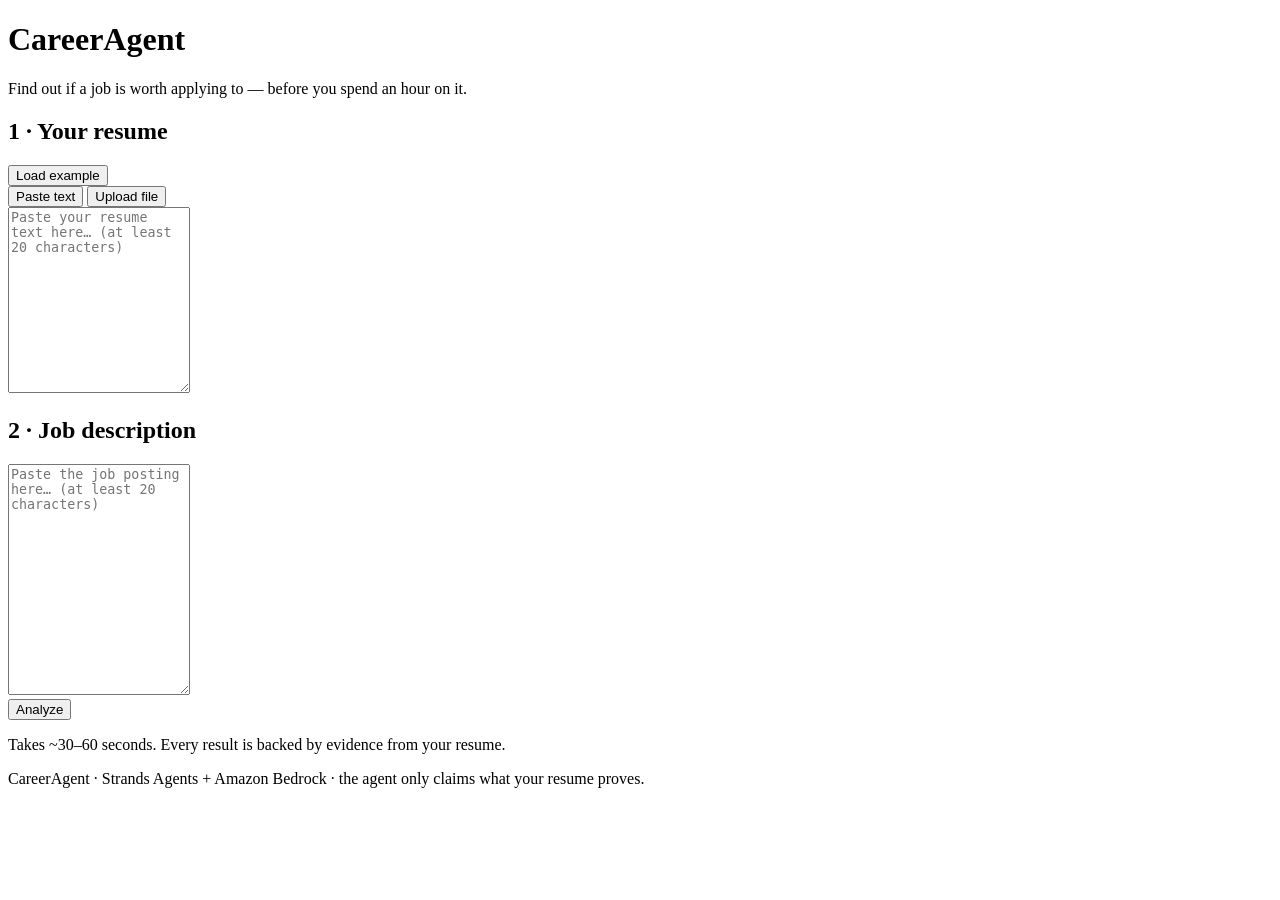
==== app/static/index.html @ 7bba035f "feat(v0.7): add evaluation persistence with PostgreSQL and Alembic" ====
<!doctype html>
<html lang="en">
<head>
  <meta charset="utf-8">
  <meta name="viewport" content="width=device-width, initial-scale=1">
  <title>CareerAgent — Should you apply?</title>
  <link rel="stylesheet" href="/static/styles.css">
</head>
<body>
  <header>
    <h1>Career<span>Agent</span></h1>
    <p>Find out if a job is worth applying to — before you spend an hour on it.</p>
  </header>

  <main>
    <section class="inputs">
      <div class="card">
        <div class="card-head">
          <h2>1 · Your resume</h2>
          <button type="button" id="load-example" class="link">Load example</button>
        </div>
        <div class="tabs" role="tablist">
          <button type="button" id="tab-paste" class="tab active" role="tab" aria-selected="true">Paste text</button>
          <button type="button" id="tab-upload" class="tab" role="tab" aria-selected="false">Upload file</button>
        </div>
        <div id="panel-paste">
          <textarea id="resume-text" rows="12"
            placeholder="Paste your resume text here… (at least 20 characters)"></textarea>
        </div>
        <div id="panel-upload" hidden>
          <label class="file-label" for="resume-file">
            <strong>Choose a PDF or TXT file</strong>
            <span class="hint">Max 5 MB · scanned PDFs are rejected</span>
          </label>
          <input type="file" id="resume-file" accept=".pdf,.txt">
          <p class="hint" id="file-name">No file selected</p>
        </div>
      </div>

      <div class="card">
        <div class="card-head">
          <h2>2 · Job description</h2>
        </div>
        <textarea id="job-description" rows="15"
          placeholder="Paste the job posting here… (at least 20 characters)"></textarea>
      </div>
    </section>

    <div class="analyze-row">
      <button type="button" id="analyze" class="analyze">Analyze</button>
      <p class="hint">Takes ~30–60 seconds. Every result is backed by evidence from your resume.</p>
    </div>

    <div id="status" class="status" hidden>
      <span class="spinner" aria-hidden="true"></span>
      <span id="status-text">Analyzing…</span>
    </div>

    <div id="error" class="error" hidden></div>

    <section id="result" hidden>
      <div class="result-head card">
        <div class="verdict">
          <span id="recommendation" class="badge">APPLY</span>
          <div class="experience" id="experience"></div>
          <div class="saved" id="saved" hidden></div>
        </div>
        <div class="score-ring" id="score-ring">
          <div class="score-inner">
            <span id="score-value">0</span>
            <small>% match</small>
          </div>
        </div>
      </div>

      <div class="grid">
        <div class="card">
          <h3>Matched skills</h3>
          <div id="matched" class="chips good"></div>
          <div id="matched-preferred-wrap" hidden>
            <h4>Preferred, also matched</h4>
            <div id="matched-preferred" class="chips good soft"></div>
          </div>
        </div>

        <div class="card">
          <h3>Missing skills</h3>
          <div id="missing"></div>
        </div>

        <div class="card">
          <h3>Evidence from your resume</h3>
          <ul id="evidence" class="quotes"></ul>
        </div>

        <div class="card">
          <h3>Skill gaps &amp; how to close them</h3>
          <div id="gaps"></div>
        </div>

        <div class="card">
          <h3>Interview topics</h3>
          <ol id="topics" class="topics"></ol>
        </div>

        <div class="card">
          <h3>Preparation plan</h3>
          <ol id="plan" class="plan"></ol>
        </div>

        <div class="card card-wide">
          <h3>Why</h3>
          <p id="reasoning" class="reasoning"></p>
        </div>
      </div>
    </section>
  </main>

  <footer>
    <p>CareerAgent · Strands Agents + Amazon Bedrock · the agent only claims what your resume proves.</p>
  </footer>

  <script src="/static/app.js"></script>
</body>
</html>
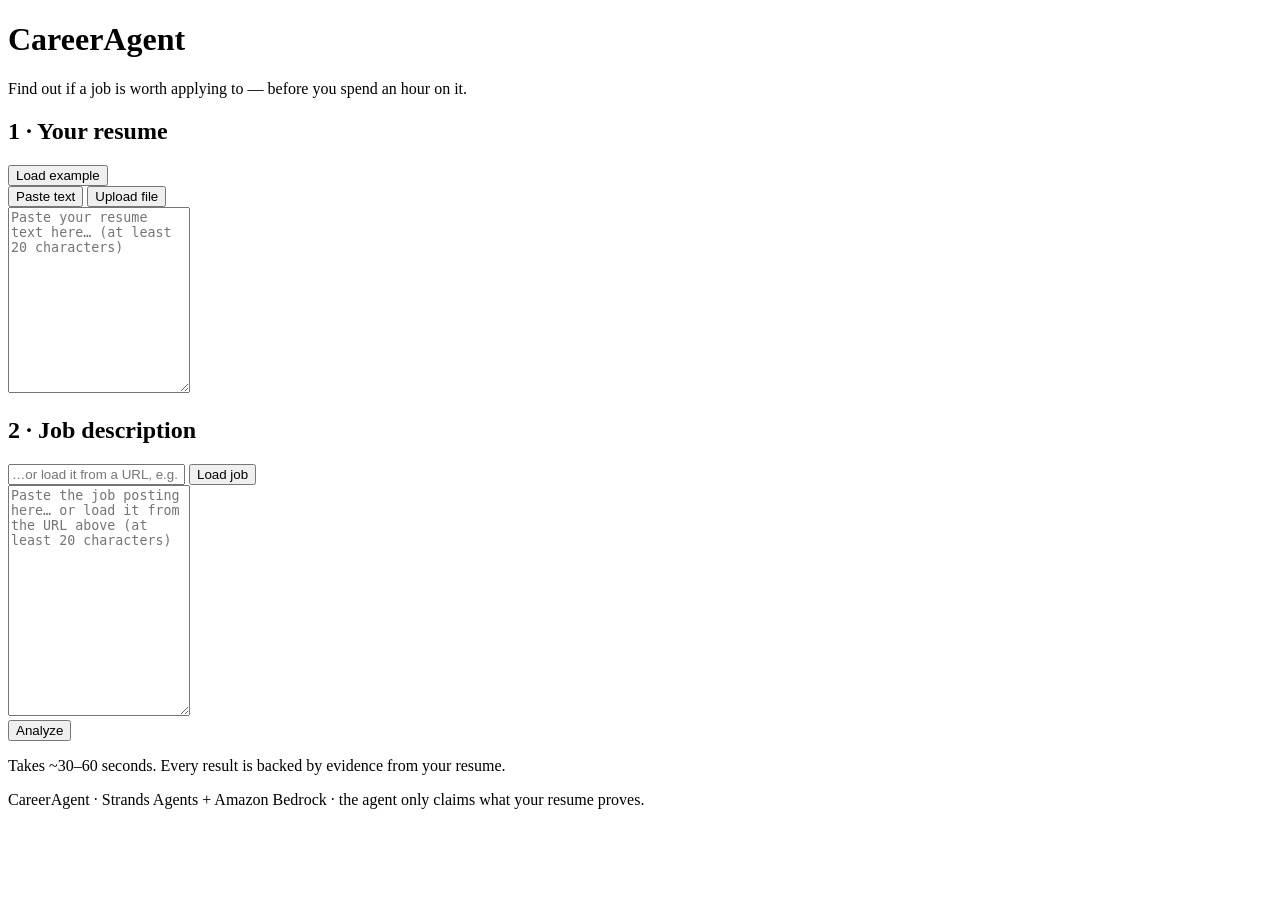
==== commit f03037ec: "feat(sprint): days 1-4 — instrumentation, 3-call pipeline, model benchmark, job URL ingestion Day 1 " ====
--- a/app/static/index.html
+++ b/app/static/index.html
@@ -41,8 +41,14 @@
         <div class="card-head">
           <h2>2 · Job description</h2>
         </div>
+        <div class="url-row">
+          <input type="url" id="job-url" spellcheck="false"
+            placeholder="…or load it from a URL, e.g. https://company.com/jobs/…">
+          <button type="button" id="load-job" class="load-job">Load job</button>
+        </div>
+        <p class="hint" id="job-source" hidden></p>
         <textarea id="job-description" rows="15"
-          placeholder="Paste the job posting here… (at least 20 characters)"></textarea>
+          placeholder="Paste the job posting here… or load it from the URL above (at least 20 characters)"></textarea>
       </div>
     </section>
 
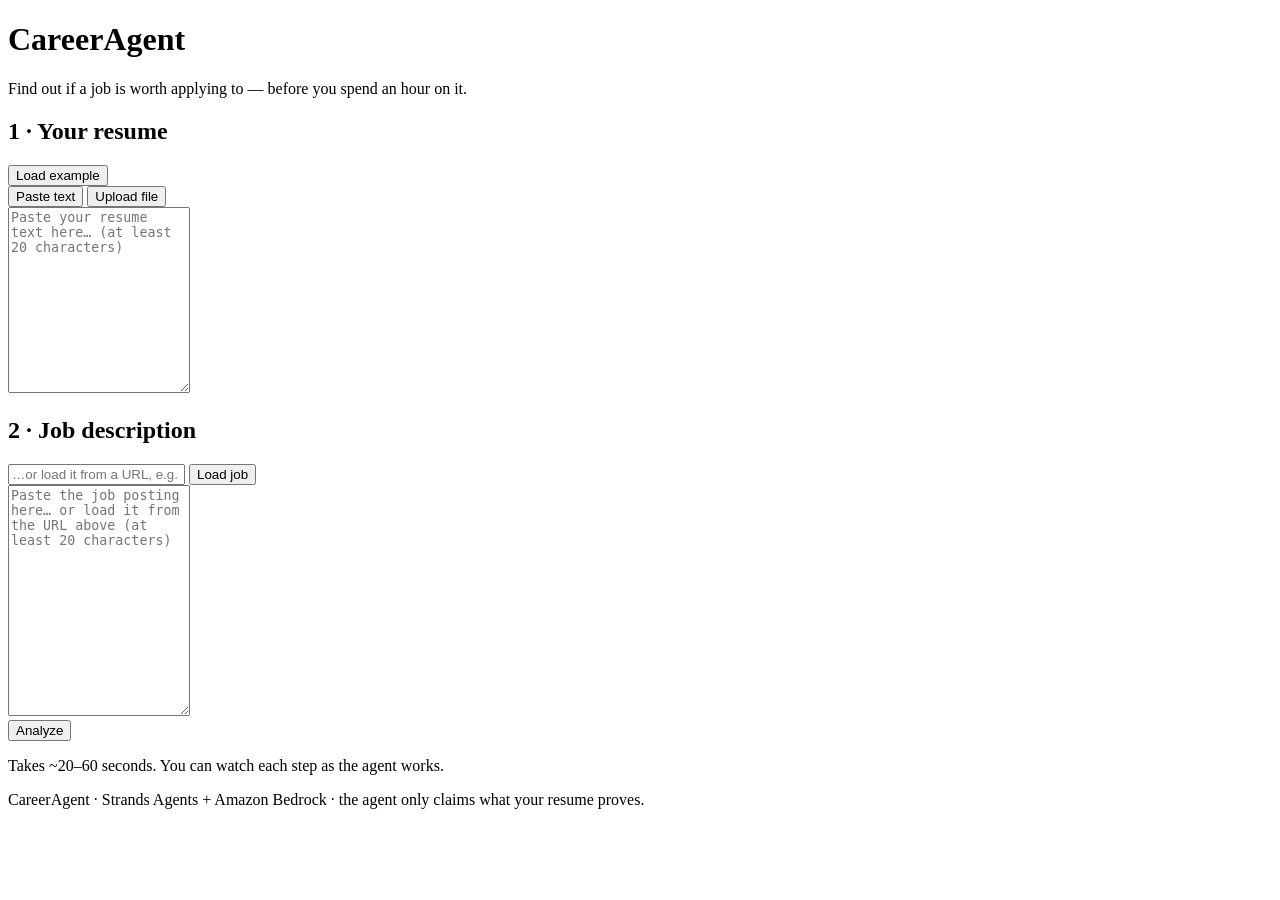
==== commit bc901c5e: "feat(sprint): day 5 — live UX progress via SSE, no more dead spinner - evaluate_candidate/evaluate_r" ====
--- a/app/static/index.html
+++ b/app/static/index.html
@@ -54,12 +54,15 @@
 
     <div class="analyze-row">
       <button type="button" id="analyze" class="analyze">Analyze</button>
-      <p class="hint">Takes ~30–60 seconds. Every result is backed by evidence from your resume.</p>
+      <p class="hint">Takes ~20–60 seconds. You can watch each step as the agent works.</p>
     </div>
 
     <div id="status" class="status" hidden>
-      <span class="spinner" aria-hidden="true"></span>
-      <span id="status-text">Analyzing…</span>
+      <div class="status-head">
+        <span class="spinner" aria-hidden="true"></span>
+        <span id="status-text">Starting…</span>
+      </div>
+      <ol id="stage-list" class="stages"></ol>
     </div>
 
     <div id="error" class="error" hidden></div>
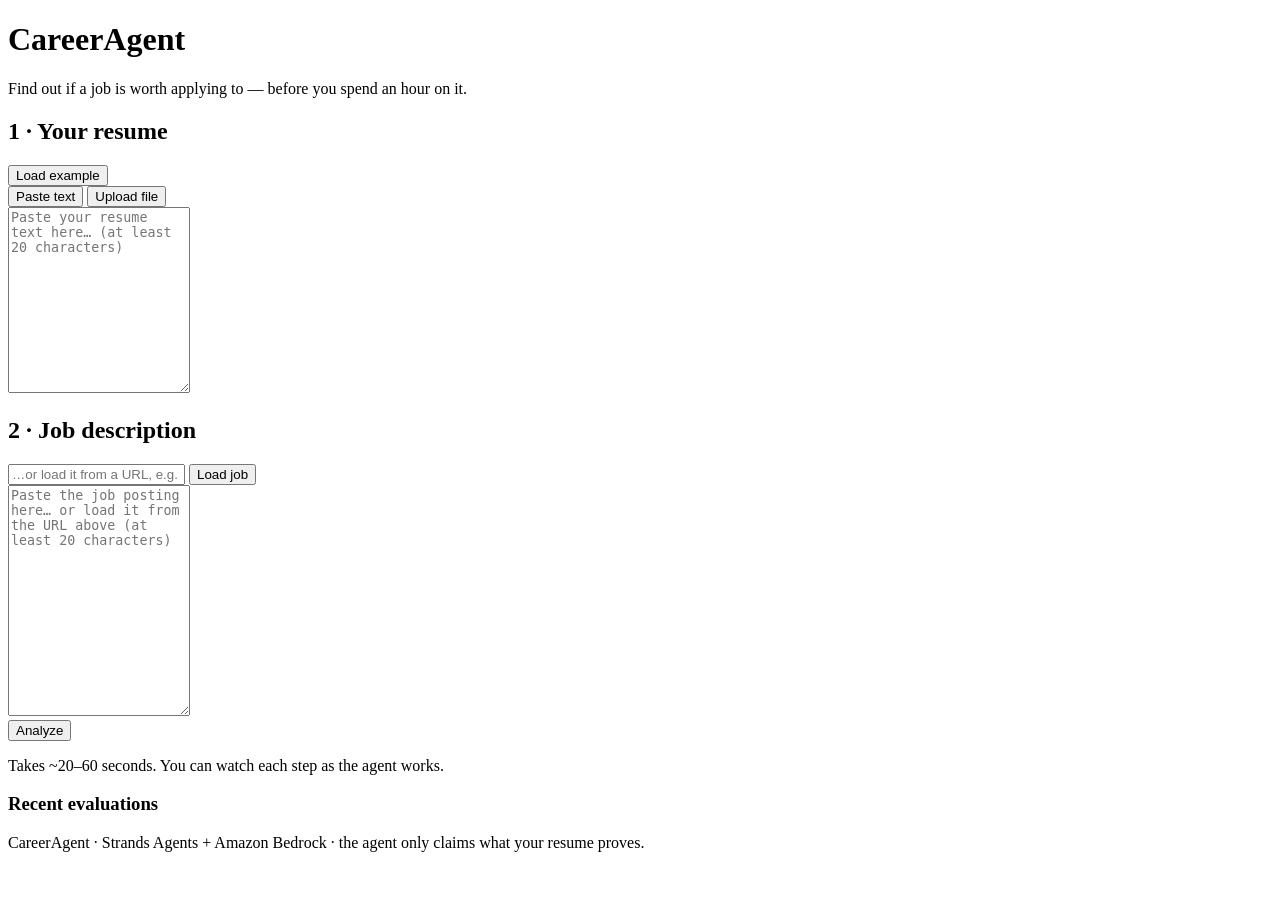
==== commit 5423ec14: "feat(sprint): day 6 — recent evaluations in the UI - new 'Recent evaluations' card: loads GET /api/v" ====
--- a/app/static/index.html
+++ b/app/static/index.html
@@ -56,6 +56,17 @@
       <button type="button" id="analyze" class="analyze">Analyze</button>
       <p class="hint">Takes ~20–60 seconds. You can watch each step as the agent works.</p>
     </div>
+
+    <section class="card history" id="history">
+      <h3>Recent evaluations</h3>
+      <p class="hint" id="history-empty" hidden>
+        Nothing yet — run your first analysis and it will show up here.
+      </p>
+      <ul id="history-list" class="history-list"></ul>
+      <p class="hint" id="history-error" hidden>
+        History is unavailable right now (the database may be offline).
+      </p>
+    </section>
 
     <div id="status" class="status" hidden>
       <div class="status-head">
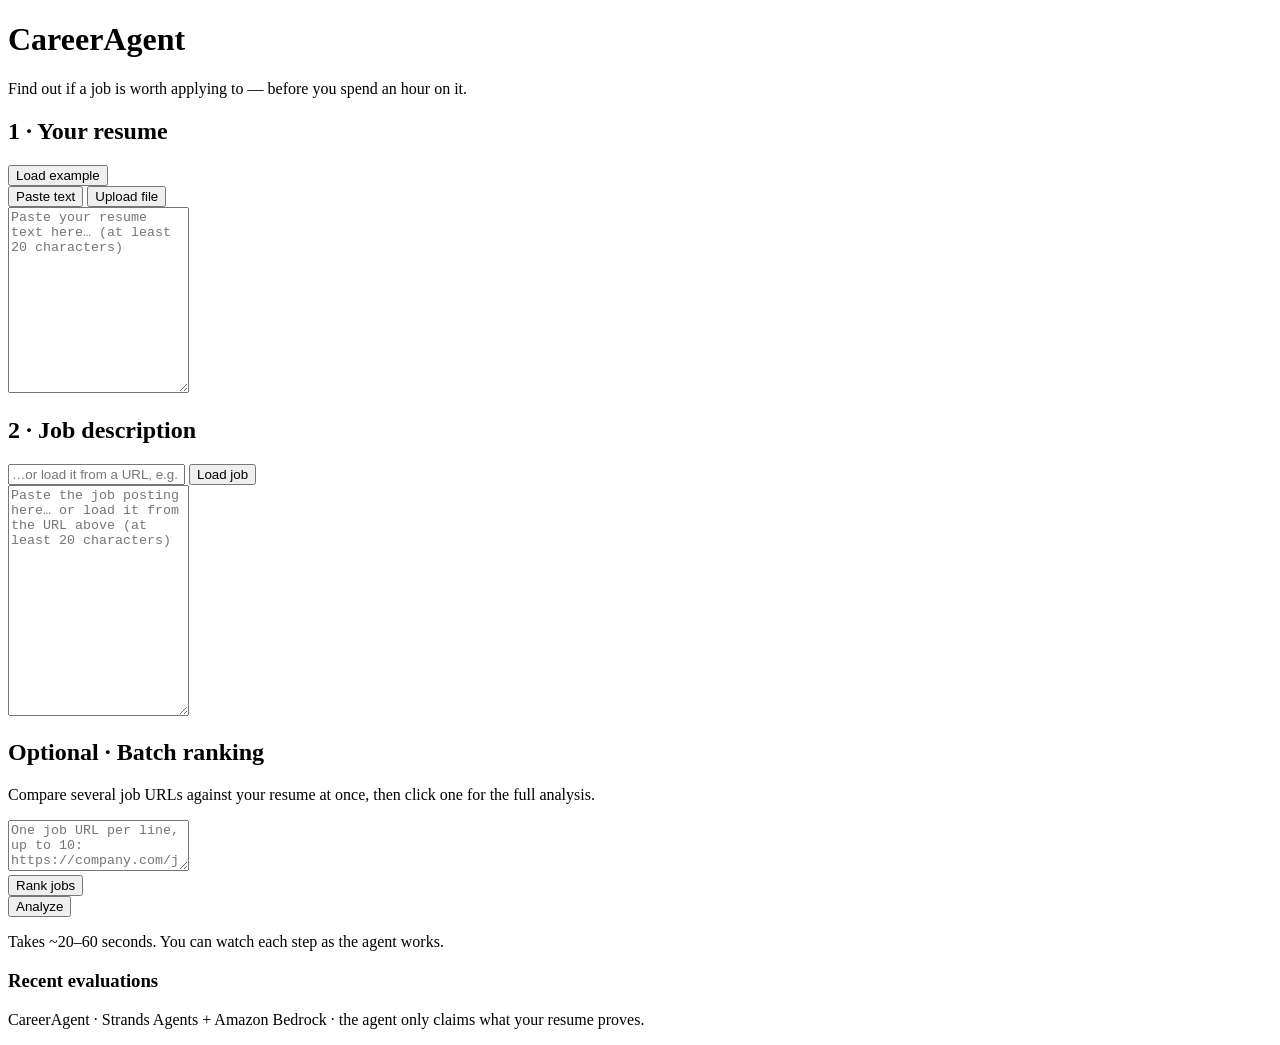
==== commit 21ccc0d7: "feat(sprint): day 8 — batch quick ranking of job URLs POST /api/v1/batch/quick-ranking ranks up to 1" ====
--- a/app/static/index.html
+++ b/app/static/index.html
@@ -49,6 +49,23 @@
         <p class="hint" id="job-source" hidden></p>
         <textarea id="job-description" rows="15"
           placeholder="Paste the job posting here… or load it from the URL above (at least 20 characters)"></textarea>
+      </div>
+
+      <div class="card">
+        <div class="card-head">
+          <h2>Optional · Batch ranking</h2>
+        </div>
+        <p class="hint">
+          Compare several job URLs against your resume at once, then click one for the full analysis.
+        </p>
+        <textarea id="job-urls-multi" rows="3" spellcheck="false"
+          placeholder="One job URL per line, up to 10:&#10;https://company.com/jobs/123&#10;https://startup.io/careers/456"></textarea>
+        <div class="url-row">
+          <button type="button" id="rank-jobs" class="load-job">Rank jobs</button>
+        </div>
+        <p class="hint" id="batch-note" hidden></p>
+        <ul id="batch-result" class="batch-result" hidden></ul>
+        <p class="hint" id="batch-error" hidden></p>
       </div>
     </section>
 
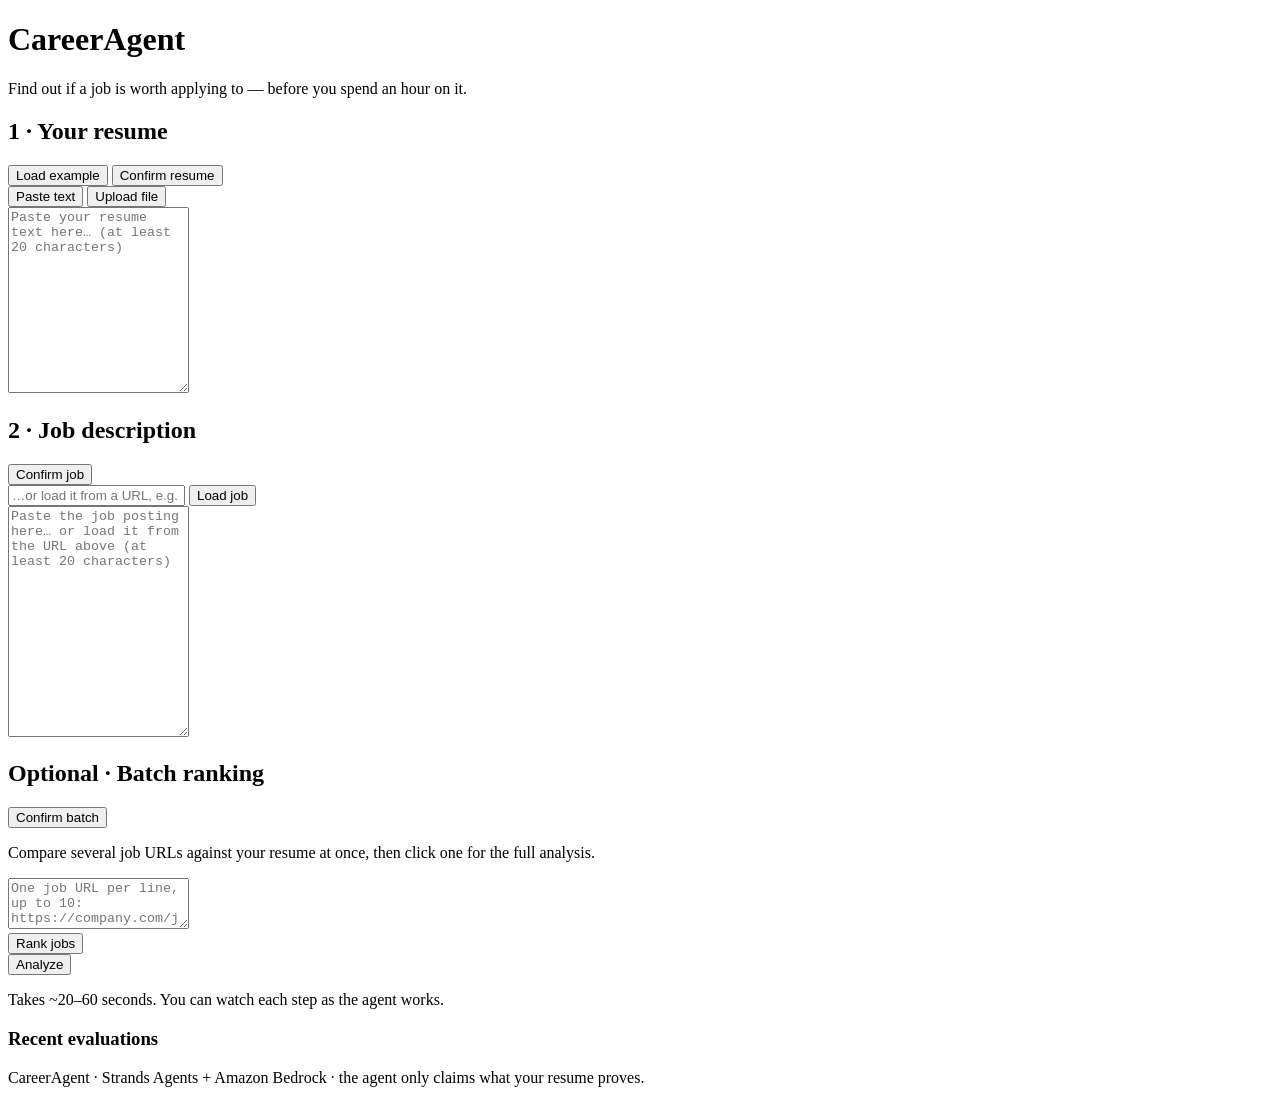
==== commit d6a3dbdb: "fix(agent): set explicit max_tokens and confirm UI inputs before analyze - Set Bedrock max_tokens ex" ====
--- a/app/static/index.html
+++ b/app/static/index.html
@@ -17,7 +17,10 @@
       <div class="card">
         <div class="card-head">
           <h2>1 · Your resume</h2>
-          <button type="button" id="load-example" class="link">Load example</button>
+          <div class="card-actions">
+            <button type="button" id="load-example" class="link">Load example</button>
+            <button type="button" id="confirm-resume" class="link">Confirm resume</button>
+          </div>
         </div>
         <div class="tabs" role="tablist">
           <button type="button" id="tab-paste" class="tab active" role="tab" aria-selected="true">Paste text</button>
@@ -35,11 +38,13 @@
           <input type="file" id="resume-file" accept=".pdf,.txt">
           <p class="hint" id="file-name">No file selected</p>
         </div>
+        <p class="hint confirm-note" id="resume-confirmed" hidden></p>
       </div>
 
       <div class="card">
         <div class="card-head">
           <h2>2 · Job description</h2>
+          <button type="button" id="confirm-job" class="link">Confirm job</button>
         </div>
         <div class="url-row">
           <input type="url" id="job-url" spellcheck="false"
@@ -49,11 +54,13 @@
         <p class="hint" id="job-source" hidden></p>
         <textarea id="job-description" rows="15"
           placeholder="Paste the job posting here… or load it from the URL above (at least 20 characters)"></textarea>
+        <p class="hint confirm-note" id="job-confirmed" hidden></p>
       </div>
 
       <div class="card">
         <div class="card-head">
           <h2>Optional · Batch ranking</h2>
+          <button type="button" id="confirm-batch" class="link">Confirm batch</button>
         </div>
         <p class="hint">
           Compare several job URLs against your resume at once, then click one for the full analysis.
@@ -66,12 +73,13 @@
         <p class="hint" id="batch-note" hidden></p>
         <ul id="batch-result" class="batch-result" hidden></ul>
         <p class="hint" id="batch-error" hidden></p>
+        <p class="hint confirm-note" id="batch-confirmed" hidden></p>
       </div>
     </section>
 
     <div class="analyze-row">
       <button type="button" id="analyze" class="analyze">Analyze</button>
-      <p class="hint">Takes ~20–60 seconds. You can watch each step as the agent works.</p>
+      <p class="hint" id="analyze-hint">Takes ~20–60 seconds. You can watch each step as the agent works.</p>
     </div>
 
     <section class="card history" id="history">
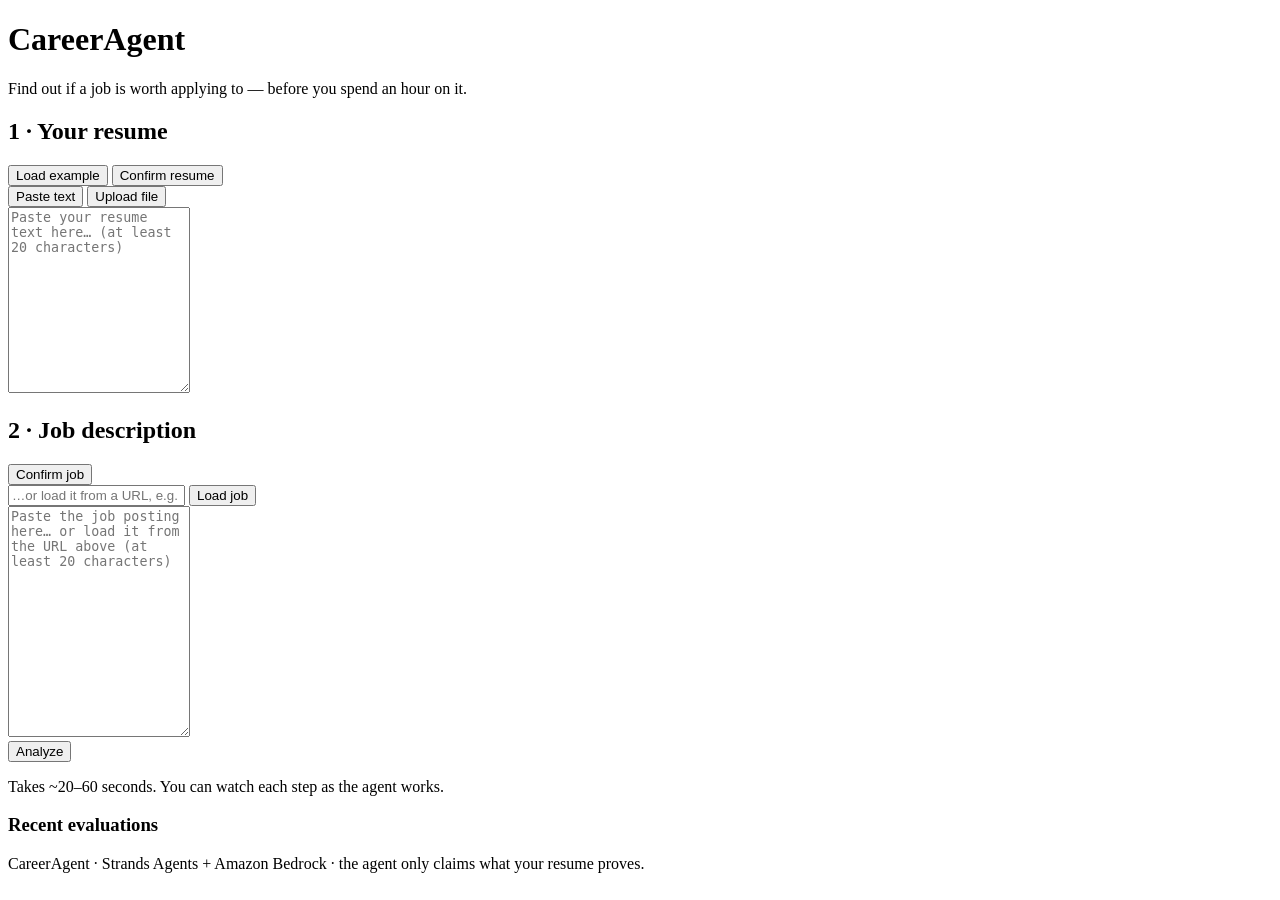
==== commit c6a73dc5: "feat(cleanup): remove batch ranking feature (endpoint, UI, evals)" ====
--- a/app/static/index.html
+++ b/app/static/index.html
@@ -57,24 +57,6 @@
         <p class="hint confirm-note" id="job-confirmed" hidden></p>
       </div>
 
-      <div class="card">
-        <div class="card-head">
-          <h2>Optional · Batch ranking</h2>
-          <button type="button" id="confirm-batch" class="link">Confirm batch</button>
-        </div>
-        <p class="hint">
-          Compare several job URLs against your resume at once, then click one for the full analysis.
-        </p>
-        <textarea id="job-urls-multi" rows="3" spellcheck="false"
-          placeholder="One job URL per line, up to 10:&#10;https://company.com/jobs/123&#10;https://startup.io/careers/456"></textarea>
-        <div class="url-row">
-          <button type="button" id="rank-jobs" class="load-job">Rank jobs</button>
-        </div>
-        <p class="hint" id="batch-note" hidden></p>
-        <ul id="batch-result" class="batch-result" hidden></ul>
-        <p class="hint" id="batch-error" hidden></p>
-        <p class="hint confirm-note" id="batch-confirmed" hidden></p>
-      </div>
     </section>
 
     <div class="analyze-row">
